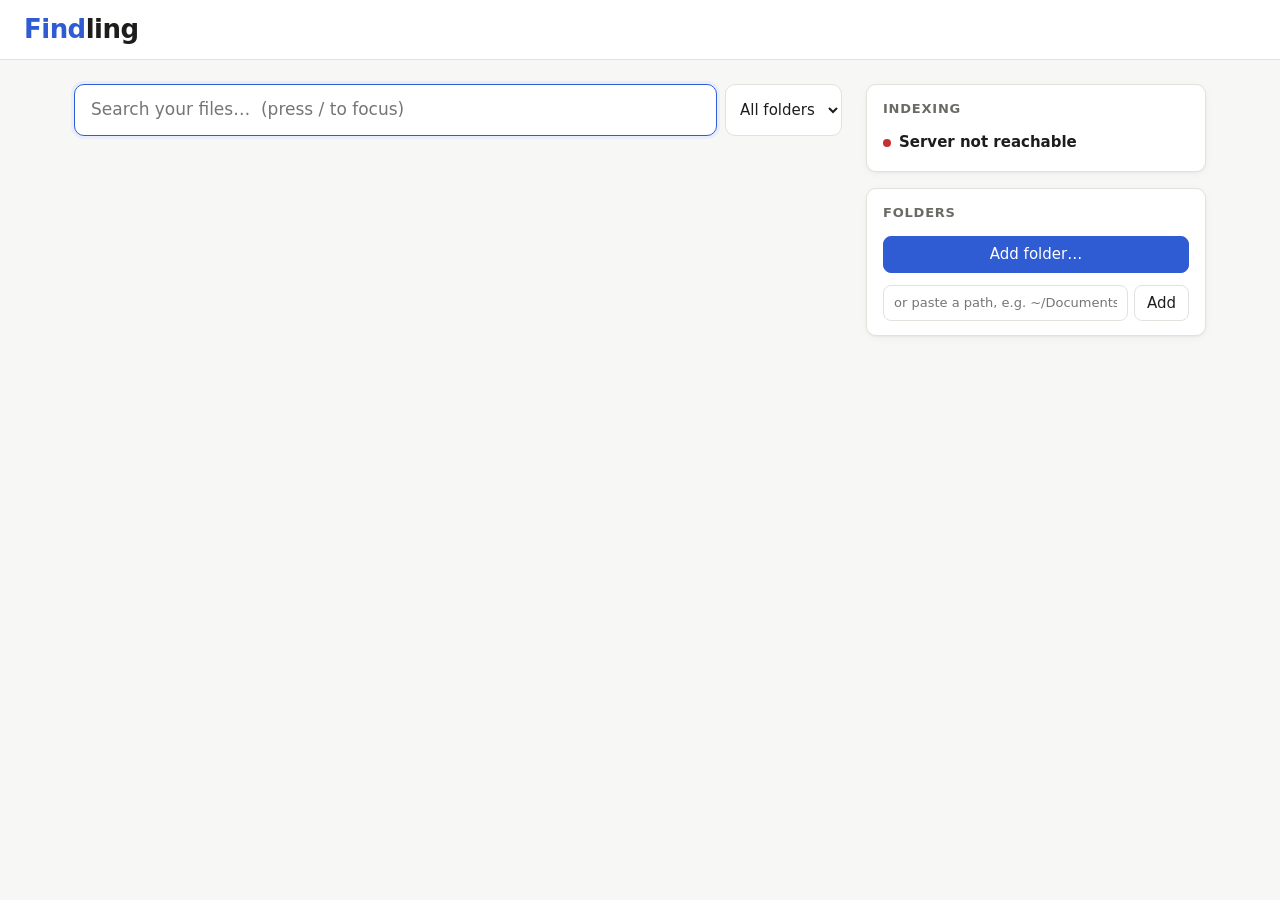
==== src/findling/static/index.html @ 0dbaeb03 "Initial commit: Findling, private local search over your folders Hybrid search (meaning + exact word" ====
<!doctype html>
<html lang="en">
<head>
<meta charset="utf-8">
<meta name="viewport" content="width=device-width, initial-scale=1">
<title>Findling</title>
<style>
  :root {
    --bg: #f7f7f5;
    --surface: #ffffff;
    --surface-2: #f0f0ed;
    --text: #1d1d1b;
    --muted: #6b6b66;
    --border: #e2e2dd;
    --accent: #2f5bd3;
    --accent-soft: #e8eefc;
    --mark: #fff1a8;
    --ok: #1f8a4c;
    --warn: #b7791f;
    --bad: #c53030;
    --shadow: 0 1px 2px rgba(0,0,0,.04), 0 2px 8px rgba(0,0,0,.04);
    --radius: 10px;
    --mono: ui-monospace, SFMono-Regular, Menlo, monospace;
  }
  @media (prefers-color-scheme: dark) {
    :root {
      --bg: #161615;
      --surface: #1f1f1d;
      --surface-2: #2a2a27;
      --text: #ececea;
      --muted: #9a9a94;
      --border: #33332f;
      --accent: #7c9cf5;
      --accent-soft: #252d45;
      --mark: #5a4b12;
      --ok: #4cc782;
      --warn: #e0a84a;
      --bad: #f07272;
      --shadow: none;
    }
  }
  * { box-sizing: border-box; }
  html, body { margin: 0; }
  body {
    background: var(--bg); color: var(--text);
    font: 15px/1.5 -apple-system, BlinkMacSystemFont, "Segoe UI", system-ui, sans-serif;
  }
  button, input, select { font: inherit; color: inherit; }
  button {
    cursor: pointer; border: 1px solid var(--border); background: var(--surface);
    border-radius: 8px; padding: 6px 12px;
  }
  button:hover { background: var(--surface-2); }
  button.primary { background: var(--accent); border-color: var(--accent); color: #fff; }
  button.primary:hover { filter: brightness(1.08); }
  button.link { border: none; background: none; padding: 0; color: var(--accent); }
  button.link:hover { text-decoration: underline; background: none; }
  button:disabled { opacity: .5; cursor: default; }
  a.button {
    border: 1px solid var(--border); background: var(--surface); border-radius: 8px;
    padding: 6px 12px; color: inherit; text-decoration: none;
  }
  a.button:hover { background: var(--surface-2); }

  header {
    display: flex; align-items: center; justify-content: space-between; gap: 16px;
    padding: 14px 24px; border-bottom: 1px solid var(--border); background: var(--surface);
  }
  .brand { font-weight: 700; font-size: 26px; letter-spacing: -.02em; line-height: 1.2; }
  .brand span { color: var(--accent); }
  .dot { width: 8px; height: 8px; border-radius: 50%; background: var(--muted); flex: none; }
  .dot.ok { background: var(--ok); }
  .dot.warn { background: var(--warn); }
  .dot.bad { background: var(--bad); }
  .dot.busy { background: var(--accent); animation: pulse 1.2s ease-in-out infinite; }
  @keyframes pulse { 50% { opacity: .35; } }

  main {
    display: grid; grid-template-columns: minmax(0, 1fr) 340px; gap: 24px;
    max-width: 1180px; margin: 0 auto; padding: 24px;
  }
  @media (max-width: 860px) {
    main { grid-template-columns: minmax(0, 1fr); padding: 16px; }
    header { padding: 12px 16px; }
  }

  .searchbar { display: flex; gap: 8px; }
  .searchbar input {
    flex: 1; min-width: 0; padding: 12px 16px; font-size: 17px; border-radius: var(--radius);
    border: 1px solid var(--border); background: var(--surface); box-shadow: var(--shadow); outline: none;
  }
  .searchbar input:focus { border-color: var(--accent); box-shadow: 0 0 0 3px var(--accent-soft); }
  .searchbar select {
    max-width: 180px; padding: 0 10px; border-radius: var(--radius);
    border: 1px solid var(--border); background: var(--surface);
  }
  .meta { color: var(--muted); font-size: 13px; margin: 10px 2px 14px; min-height: 20px; }

  .result {
    background: var(--surface); border: 1px solid var(--border); border-radius: var(--radius);
    padding: 14px 16px; margin-bottom: 12px; box-shadow: var(--shadow);
  }
  .result-head { display: flex; align-items: baseline; gap: 10px; flex-wrap: wrap; }
  .badge {
    font: 600 11px/1 var(--mono); text-transform: uppercase; padding: 4px 6px; border-radius: 5px;
    background: var(--accent-soft); color: var(--accent); flex: none;
  }
  .result-name { font-weight: 600; word-break: break-word; }
  .result-path { color: var(--muted); font-size: 13px; word-break: break-all; margin-top: 2px; }
  .result-actions { margin-left: auto; display: flex; gap: 6px; }
  .result-actions button, .result-actions a.button { font-size: 13px; padding: 3px 10px; }
  .match { margin-top: 10px; }
  .match + .match { border-top: 1px dashed var(--border); padding-top: 10px; }
  .match-head { display: flex; align-items: flex-start; gap: 10px; margin-bottom: 4px; }
  .crumbs { font-size: 13px; color: var(--muted); flex: 1; min-width: 0; }
  .match-head a.button { font-size: 12px; padding: 1px 9px; flex: none; margin-left: auto; }
  .crumbs b { font-weight: 550; color: var(--text); }
  .snippet { white-space: pre-wrap; word-break: break-word; }
  .snippet.code { font: 13px/1.5 var(--mono); }
  mark { background: var(--mark); color: inherit; border-radius: 3px; padding: 0 1px; }
  .more-row { margin-top: 8px; font-size: 13px; display: flex; gap: 14px; }

  .notice {
    background: var(--surface-2); border: 1px solid var(--border); border-radius: var(--radius);
    padding: 10px 14px; margin-bottom: 12px; font-size: 14px; color: var(--muted);
  }
  .notice b { color: var(--text); }

  .empty {
    text-align: center; color: var(--muted); padding: 48px 16px;
    border: 1px dashed var(--border); border-radius: var(--radius);
  }
  .empty h2 { color: var(--text); font-size: 17px; margin: 0 0 6px; }

  aside { display: flex; flex-direction: column; gap: 16px; }
  .panel {
    background: var(--surface); border: 1px solid var(--border); border-radius: var(--radius);
    padding: 14px 16px; box-shadow: var(--shadow);
  }
  .panel h3 {
    margin: 0 0 10px; font-size: 13px; text-transform: uppercase; letter-spacing: .06em; color: var(--muted);
    display: flex; justify-content: space-between; align-items: center;
  }
  .phase { display: flex; align-items: center; gap: 8px; font-weight: 600; min-height: 28px; }
  .phase-label { flex: 1; min-width: 0; }
  .phase-action {
    display: inline-flex; align-items: center; gap: 6px; flex: none;
    font-size: 12px; font-weight: 500; padding: 4px 10px; border-radius: 999px;
  }
  .phase-action svg { width: 10px; height: 10px; fill: currentColor; }
  .phase-action.resume { background: var(--accent); border-color: var(--accent); color: #fff; }
  .phase-action.resume:hover { filter: brightness(1.08); background: var(--accent); }
  .phase-msg { color: var(--muted); font-size: 13px; margin-top: 4px; word-break: break-word; }
  .progress { margin-top: 12px; }
  .progress-bar { height: 6px; background: var(--surface-2); border-radius: 3px; overflow: hidden; }
  .progress-bar > div { height: 100%; background: var(--accent); border-radius: 3px; transition: width .4s ease; }
  .progress-text { display: flex; justify-content: space-between; gap: 8px; font-size: 12px;
    color: var(--muted); margin-top: 4px; font-variant-numeric: tabular-nums; }
  .counters { display: grid; grid-template-columns: repeat(3, 1fr); gap: 8px; margin-top: 12px; }
  .counter { background: var(--surface-2); border-radius: 8px; padding: 6px 8px; }
  .counter .n { font-weight: 650; font-variant-numeric: tabular-nums; }
  .counter .l { font-size: 12px; color: var(--muted); }
  .counter.bad .n { color: var(--bad); }
  .list { list-style: none; margin: 10px 0 0; padding: 0; font-size: 13px; }
  .list li { display: flex; gap: 8px; align-items: baseline; padding: 3px 0; }
  .list .grow { flex: 1; min-width: 0; overflow: hidden; text-overflow: ellipsis; white-space: nowrap; }
  .list .muted { color: var(--muted); flex: none; }
  details { margin-top: 10px; font-size: 13px; }
  summary { cursor: pointer; color: var(--muted); }
  details .list li { flex-direction: column; gap: 0; }
  details .reason { color: var(--muted); word-break: break-word; }

  .folder { padding: 10px 0; border-top: 1px solid var(--border); }
  .folder:first-of-type { border-top: none; padding-top: 0; }
  .folder-top { display: flex; align-items: center; gap: 8px; }
  .folder-name { font-weight: 600; flex: 1; min-width: 0; overflow: hidden; text-overflow: ellipsis; white-space: nowrap; }
  .folder-path { font-size: 12px; color: var(--muted); word-break: break-all; }
  .folder-stats { font-size: 12px; color: var(--muted); margin-top: 2px; }
  .folder-problem { font-size: 12px; color: var(--bad); margin-top: 4px; }
  .folder .remove { font-size: 12px; padding: 2px 8px; }
  .confirm { display: flex; gap: 6px; align-items: center; font-size: 12px; margin-top: 6px; }
  .confirm button { font-size: 12px; padding: 2px 8px; }
  .confirm .danger { background: var(--bad); border-color: var(--bad); color: #fff; }
  .add-row { display: flex; gap: 6px; margin-top: 12px; }
  .add-row input {
    flex: 1; min-width: 0; padding: 6px 10px; border-radius: 8px; border: 1px solid var(--border);
    background: var(--surface); font-size: 13px;
  }
  .full { width: 100%; margin-top: 4px; }

  #toast {
    position: fixed; left: 50%; bottom: 24px; transform: translateX(-50%) translateY(20px);
    background: var(--text); color: var(--bg); padding: 10px 16px; border-radius: 8px; font-size: 14px;
    max-width: min(560px, calc(100vw - 32px)); opacity: 0; pointer-events: none;
    transition: opacity .2s, transform .2s;
  }
  #toast.show { opacity: 1; transform: translateX(-50%) translateY(0); }
  #toast.bad { background: var(--bad); color: #fff; }
  .spinner {
    width: 10px; height: 10px; border: 2px solid var(--border); border-top-color: var(--accent);
    border-radius: 50%; animation: spin .8s linear infinite; flex: none; align-self: center;
  }
  @keyframes spin { to { transform: rotate(360deg); } }
</style>
</head>
<body>
<header>
  <div class="brand"><span>Find</span>ling</div>
</header>

<main>
  <section>
    <form class="searchbar" id="search-form" autocomplete="off">
      <input id="q" type="search" placeholder="Search your files…  (press / to focus)" autofocus>
      <select id="folder-filter" title="Search in"><option value="">All folders</option></select>
    </form>
    <div class="meta" id="meta"></div>
    <div id="results"></div>
  </section>

  <aside>
    <div class="panel" id="indexing-panel">
      <h3>Indexing</h3>
      <div id="indexing"><div class="phase"><span class="dot busy"></span><span class="phase-label">Starting…</span></div></div>
    </div>
    <div class="panel">
      <h3>Folders</h3>
      <div id="folders"></div>
      <button class="primary full" id="pick">Add folder…</button>
      <form class="add-row" id="add-form">
        <input id="add-path" placeholder="or paste a path, e.g. ~/Documents">
        <button type="submit">Add</button>
      </form>
    </div>
  </aside>
</main>

<div id="toast"></div>

<script>
"use strict";

const $ = (id) => document.getElementById(id);
const el = (tag, props = {}, ...children) => {
  const node = Object.assign(document.createElement(tag), props);
  for (const c of children) if (c != null) node.append(c);
  return node;
};

let status = null;
let lastStatusKey = "";
let lastResults = null;
const openDetails = new Set(); // which collapsible lists the user has opened

// ---------- helpers ----------

let toastTimer;
function toast(message, bad = false) {
  const t = $("toast");
  t.textContent = message;
  t.className = "show" + (bad ? " bad" : "");
  clearTimeout(toastTimer);
  toastTimer = setTimeout(() => (t.className = bad ? "bad" : ""), bad ? 6000 : 3000);
}

async function api(path, body) {
  const options = body === undefined ? {} : {
    method: "POST",
    headers: { "Content-Type": "application/json" },
    body: JSON.stringify(body),
  };
  const res = await fetch(path, options);
  let data = null;
  try { data = await res.json(); } catch { /* empty body */ }
  if (!res.ok) throw new Error((data && data.detail) || `Request failed (${res.status})`);
  return data;
}

const fmt = (n) => n.toLocaleString();
const plural = (n, word) => `${fmt(n)} ${word}${n === 1 ? "" : "s"}`;
const CODE_TYPES = new Set(["py","js","ts","tsx","jsx","java","go","rs","c","h","cpp","cs","rb","php","swift",
  "kt","scala","sh","sql","json","yaml","yml","toml","css","scss","html","xml","lua","r","dart","vue","svelte"]);

// Text with <mark>s at [start, end] ranges. Ranges count code points (as in Python),
// so slice an array of code points, not the UTF-16 string.
function marked(text, ranges, from = 0, to = null) {
  const chars = Array.from(text);
  to = to ?? chars.length;
  const frag = document.createDocumentFragment();
  let pos = from;
  for (const [a, b] of ranges || []) {
    const s0 = Math.max(a, from), e0 = Math.min(b, to);
    if (e0 <= s0) continue;
    if (s0 > pos) frag.append(chars.slice(pos, s0).join(""));
    frag.append(el("mark", { textContent: chars.slice(s0, e0).join("") }));
    pos = e0;
  }
  if (pos < to) frag.append(chars.slice(pos, to).join(""));
  return frag;
}

// Collapse runs of whitespace inside a fragment's text nodes (prose only).
function squeeze(frag) {
  for (const node of [frag, ...frag.querySelectorAll("mark")])
    for (const t of node.childNodes)
      if (t.nodeType === Node.TEXT_NODE) t.textContent = t.textContent.replace(/\s+/g, " ");
  return frag;
}

// ---------- search ----------

// Search once typing pauses this long. The running search is only cancelled then
// too, so short pauses while typing don't start and cancel searches.
const TYPING_PAUSE_MS = 200;
// While typing, shorter queries aren't searched: full-text search needs 3 letters,
// and meaning search on a letter or two finds nothing useful. Enter searches anyway.
const MIN_TYPED_CHARS = 3;
let searchHint = ""; // shown instead of results, e.g. "type at least 3 characters"
let searchTimer;
let searchController;
let searchKey = null; // query + folder of the search running or shown

// force: search again even if the query is unchanged (Enter refreshes the results).
function scheduleSearch(delay = TYPING_PAUSE_MS, force = false) {
  clearTimeout(searchTimer);
  searchTimer = setTimeout(() => runSearch(force), delay);
}

async function runSearch(force = false) {
  const q = $("q").value.trim();
  const folder = $("folder-filter").value;
  const key = JSON.stringify([q, folder]);
  // Same query as before (e.g. a trailing space, or a letter typed and deleted):
  // keep the running search or the results shown.
  if (key === searchKey && !force) return;
  if (searchController) searchController.abort();
  searchKey = null;
  searchHint = "";
  if (!q || (!force && Array.from(q).length < MIN_TYPED_CHARS)) {
    searchKey = key;
    if (q) searchHint = `Type at least ${MIN_TYPED_CHARS} characters, or press Enter to search.`;
    lastResults = null;
    renderResults();
    return;
  }
  if (status && !status.model_ready) {
    $("meta").textContent = "The search model is still loading…";
    return;
  }
  searchKey = key;
  searchController = new AbortController();
  const params = new URLSearchParams({ q, k: "15" });
  if (folder) params.set("folder", folder);
  try {
    const res = await fetch(`/api/search?${params}`, { signal: searchController.signal });
    const data = await res.json();
    if (!res.ok) throw new Error(data.detail || "Search failed");
    lastResults = data;
    renderResults();
  } catch (e) {
    if (e.name === "AbortError") return;
    searchKey = null; // failed: the same query may be tried again
    $("meta").textContent = e.message;
  }
}

function renderResults() {
  const box = $("results");
  box.replaceChildren();
  if (!lastResults) {
    $("meta").textContent = searchHint;
    if (status && status.folders.length === 0) {
      box.append(el("div", { className: "empty" },
        el("h2", { textContent: "Nothing indexed yet" }),
        el("div", { textContent: "Add a folder on the right to start indexing." })));
    }
    return;
  }
  const { results, seconds, weak } = lastResults;
  $("meta").textContent = results.length
    ? `${plural(results.length, "file")} · ${Math.round(seconds * 1000)} ms`
    : "";
  if (!results.length) {
    box.append(el("div", { className: "empty" },
      el("h2", { textContent: "No matches" }),
      el("div", { textContent: "Try other words, or check that the folder is indexed." })));
    return;
  }
  if (weak) {
    box.append(el("div", { className: "notice" },
      el("b", { textContent: "No file contains these words. " }),
      "These are the closest matches by meaning and may not be what you're looking for."));
  }
  for (const r of results) box.append(renderResult(r));
}

function renderMatch(r, m, isCode) {
  const crumbs = [];
  if (m.headings) {
    const b = el("b");
    b.append(marked(m.headings, m.heading_highlights));
    // " > " separators read nicer as " › " (same length, so ranges stay valid)
    for (const t of [b, ...b.querySelectorAll("mark")])
      for (const n of t.childNodes)
        if (n.nodeType === Node.TEXT_NODE) n.textContent = n.textContent.replaceAll(" > ", " › ");
    crumbs.push(b);
  }
  if (m.page) crumbs.push(`${m.headings ? " · " : ""}page ${m.page}`);
  const length = Array.from(m.text).length;
  const [from, to] = m.snippet || [0, length];
  const partial = from > 0 || to < length;
  const snippet = el("div", { className: "snippet" + (isCode ? " code" : "") });
  const show = (full) => {
    const frag = full ? marked(m.text, m.highlights) : marked(m.text, m.highlights, from, to);
    if (!full && from > 0) frag.prepend("… ");
    if (!full && to < length) frag.append(" …");
    snippet.replaceChildren(isCode ? frag : squeeze(frag));
  };
  show(false);
  // View: this passage highlighted in the file (when the browser can show the file).
  const url = m.view_url; // from the server: /show/… (null for Office files)
  const view = url ? el("a", { className: "button", href: url, target: "_blank", textContent: "View",
    title: "Open the file in the browser with this passage highlighted" }) : null;
  const head = crumbs.length || view
    ? el("div", { className: "match-head" }, crumbs.length ? el("div", { className: "crumbs" }, ...crumbs) : null, view)
    : null;
  const node = el("div", { className: "match" }, head, snippet);
  if (partial) {
    let full = false;
    const toggle = el("button", { className: "link", textContent: "Show more", type: "button" });
    toggle.onclick = () => { full = !full; show(full); toggle.textContent = full ? "Show less" : "Show more"; };
    node.append(el("div", { className: "more-row" }, toggle));
  }
  return node;
}

function renderResult(r) {
  const folderName = r.folder.split("/").filter(Boolean).pop() || r.folder;
  const isCode = CODE_TYPES.has(r.file_type);
  const revealBtn = el("button", { textContent: "Show in Finder", type: "button", title: r.full_path });
  revealBtn.onclick = () => openFile(r, true);
  // Files the browser can show get a View button on each passage instead (renderMatch).
  // The rest (Word, PowerPoint, Excel) get one here that opens them in their app.
  let viewBtn = null;
  if (!r.matches[0].view_url) {
    viewBtn = el("button", { textContent: "View", type: "button", title: "Open in its app" });
    viewBtn.onclick = () => openFile(r, false);
  }
  const card = el("article", { className: "result" },
    el("div", { className: "result-head" },
      el("span", { className: "badge", textContent: (r.file_type || "file").slice(0, 8) }),
      el("span", { className: "result-name", textContent: r.name }),
      el("div", { className: "result-actions" }, viewBtn, revealBtn)),
    el("div", { className: "result-path", title: r.full_path }, `${folderName}/`, marked(r.path, r.path_highlights)),
    renderMatch(r, r.matches[0], isCode));
  if (r.matches.length > 1) {
    const extra = el("div", { hidden: true }, ...r.matches.slice(1).map((m) => renderMatch(r, m, isCode)));
    const n = r.matches.length - 1;
    const btn = el("button", { className: "link", type: "button",
      textContent: `${n} more ${n === 1 ? "match" : "matches"} in this file` });
    btn.onclick = () => {
      extra.hidden = !extra.hidden;
      btn.textContent = extra.hidden ? `${n} more ${n === 1 ? "match" : "matches"} in this file` : "Hide other matches";
    };
    card.append(extra, el("div", { className: "more-row" }, btn));
  }
  return card;
}

async function openFile(r, reveal) {
  try { await api("/api/open", { folder: r.folder, path: r.path, reveal }); }
  catch (e) { toast(e.message, true); }
}

// ---------- status ----------

// A <details> list that stays open/closed across the once-a-second re-render.
function collapsible(id, summary, list) {
  const node = el("details", { open: openDetails.has(id) }, el("summary", { textContent: summary }), list);
  node.addEventListener("toggle", () => {
    if (node.open) openDetails.add(id); else openDetails.delete(id);
  });
  return node;
}

const PHASES = {
  starting:      ["busy", "Starting…"],
  loading_model: ["busy", "Loading search model…"],
  catching_up:   ["busy", "Indexing…"],
  updating:      ["busy", "Updating changed files…"],
  up_to_date:    ["ok",   "Up to date"],
  paused:        ["warn", "Indexing paused"],
  user_paused:   ["warn", "Paused by you"],
  error:         ["bad",  "Indexing error"],
};

const ICONS = {
  pause: '<svg viewBox="0 0 10 10" aria-hidden="true"><rect x="1.5" y="1" width="2.5" height="8" rx=".6"/><rect x="6" y="1" width="2.5" height="8" rx=".6"/></svg>',
  play:  '<svg viewBox="0 0 10 10" aria-hidden="true"><path d="M2.5 1.2v7.6a.5.5 0 0 0 .76.43l6.1-3.8a.5.5 0 0 0 0-.86L3.26.77a.5.5 0 0 0-.76.43z"/></svg>',
  retry: '<svg viewBox="0 0 10 10" aria-hidden="true"><path d="M8.4 5.6A3.5 3.5 0 1 1 7.5 2.5" fill="none" stroke="currentColor" stroke-width="1.5" stroke-linecap="round"/><path d="M8.9.6v3H5.9z"/></svg>',
};

// Poll often only while something is happening; back off when idle or hidden.
const BUSY_PHASES = new Set(["starting", "loading_model", "catching_up", "updating"]);
let pollTimer;

function nextPollDelay() {
  if (document.hidden) return 30000;
  if (!status) return 3000; // server not reachable: retry soon
  return BUSY_PHASES.has(status.indexing.phase) ? 2000 : 10000;
}

// After a user action: refresh now instead of waiting for the next poll.
function refreshSoon() {
  clearTimeout(pollTimer);
  pollStatus();
}

async function pollStatus() {
  clearTimeout(pollTimer);
  try {
    const wasReady = status && status.model_ready;
    const next = await api("/api/status");
    const key = JSON.stringify({ ...next, uptime: 0 });
    status = next;
    if (key !== lastStatusKey) {
      lastStatusKey = key;
      renderStatus();
    }
    if (!wasReady && status.model_ready && $("q").value.trim()) runSearch();
  } catch {
    status = null;
    lastStatusKey = "";
    $("indexing").replaceChildren(el("div", { className: "phase" },
      el("span", { className: "dot bad" }), el("span", { className: "phase-label", textContent: "Server not reachable" })));
  }
  clearTimeout(pollTimer); // an overlapping refreshSoon() must not start a second loop
  pollTimer = setTimeout(pollStatus, nextPollDelay());
}

// "about 3 h 20 min left" from the server's estimate (null while it's still measuring).
function timeLeft(seconds) {
  if (seconds == null) return "estimating time left…";
  const min = Math.round(seconds / 60);
  if (min < 1) return "less than a minute left";
  if (min < 60) return `about ${min} min left`;
  const rounded = Math.round(min / 5) * 5; // hours away, minutes don't need to be exact
  const h = Math.floor(rounded / 60), m = rounded % 60;
  return `about ${h} h${m ? ` ${m} min` : ""} left`;
}

function renderStatus() {
  const ix = status.indexing;
  const [dot, label] = PHASES[ix.phase] || ["", ix.phase];

  const f = ix.files || {};
  const box = $("indexing");
  // Pause / Resume / Retry sits at the right end of the status line.
  const control = {
    catching_up: ["Pause", "pause", ICONS.pause],
    updating:    ["Pause", "pause", ICONS.pause],
    user_paused: ["Resume", "resume", ICONS.play],
    paused:      ["Retry", "restart", ICONS.retry],
    error:       ["Retry", "restart", ICONS.retry],
  }[ix.phase];
  let actionBtn = null;
  if (control) {
    const [text, action, icon] = control;
    actionBtn = el("button", { type: "button", title: `${text} indexing`,
      className: "phase-action" + (action === "resume" ? " resume" : "") });
    actionBtn.innerHTML = icon; // static SVG, no user data
    actionBtn.append(text);
    actionBtn.onclick = async () => {
      actionBtn.disabled = true; // pausing can take a moment while files in progress stop
      try { await api(`/api/indexing/${action}`, {}); } catch (e) { toast(e.message, true); }
      refreshSoon();
    };
  }
  box.replaceChildren(el("div", { className: "phase" },
    el("span", { className: `dot ${dot}` }), el("span", { className: "phase-label", textContent: label }), actionBtn));
  if (ix.message) box.append(el("div", { className: "phase-msg", textContent: ix.message }));
  // Progress of the first pass over all files (afterwards only changed files are processed).
  if (ix.phase === "catching_up" && f.total) {
    const done = Math.min(f.checked, f.total);
    const pct = Math.floor((done / f.total) * 100);
    box.append(el("div", { className: "progress", role: "progressbar",
        ariaValueMin: "0", ariaValueMax: String(f.total), ariaValueNow: String(done) },
      el("div", { className: "progress-bar" }, el("div", { style: `width:${pct}%` })),
      el("div", { className: "progress-text" },
        el("span", { textContent: `${fmt(done)} of ${plural(f.total, "file")} · ${pct}%` }),
        el("span", { textContent: timeLeft(ix.seconds_left) }))));
  }
  if (ix.files) {
    const counter = (n, l, cls = "") => el("div", { className: `counter ${cls}` },
      el("div", { className: "n", textContent: fmt(n) }), el("div", { className: "l", textContent: l }));
    box.append(el("div", { className: "counters" },
      counter(f.checked, "checked"), counter(f.added, "new"), counter(f.updated, "updated"),
      counter(f.removed, "removed"), counter(f.in_progress, "in progress"),
      counter(f.failed, "failed", f.failed ? "bad" : "")));
  }
  if (ix.active && ix.active.length) {
    box.append(el("ul", { className: "list" }, ...ix.active.map((a) => el("li", {},
      el("span", { className: "spinner" }),
      el("span", { className: "grow", textContent: a.path.split("/").pop(), title: a.path }),
      el("span", { className: "muted", textContent: `${a.seconds}s` })))));
  }
  if (status.issues.length) {
    box.append(collapsible("issues", plural(status.issues.length, "skipped file"),
      el("ul", { className: "list" }, ...status.issues.map((i) => el("li", {},
        el("span", { className: "grow", textContent: i.path, title: `${i.folder}/${i.path}` }),
        el("span", { className: "reason", textContent: i.reason }))))));
  }
  if (ix.errors && ix.errors.length) {
    box.append(collapsible("errors", plural(ix.errors.length, "recent error"),
      el("ul", { className: "list" }, ...ix.errors.map((e) => el("li", {},
        el("span", { className: "muted", textContent: new Date(e.time * 1000).toLocaleTimeString() }),
        el("span", { className: "reason", textContent: e.message }))))));
  }

  renderFolders();
  renderFolderFilter();
  if (!lastResults) renderResults();
  $("q").placeholder = status.model_ready
    ? "Search your files…  (press / to focus)"
    : "Loading search model… you can already type";
}

// ---------- folders ----------

let confirming = null; // folder path awaiting remove confirmation

function renderFolders() {
  const box = $("folders");
  box.replaceChildren();
  if (!status.folders.length) {
    box.append(el("div", { className: "phase-msg", textContent: "No folders yet." }));
    return;
  }
  for (const f of status.folders) {
    const remove = el("button", { className: "remove", textContent: "Remove", type: "button" });
    remove.onclick = () => { confirming = f.path; renderFolders(); };
    const parts = [plural(f.files, "file"), plural(f.chunks, "chunk")];
    if (f.skipped) parts.push(`${fmt(f.skipped)} skipped`);
    const node = el("div", { className: "folder" },
      el("div", { className: "folder-top" },
        el("span", { className: "folder-name", textContent: f.name, title: f.path }), remove),
      el("div", { className: "folder-path", textContent: f.path }),
      el("div", { className: "folder-stats", textContent: parts.join(" · ") }),
      f.problem ? el("div", { className: "folder-problem", textContent: f.problem }) : null);
    if (confirming === f.path) {
      const yes = el("button", { className: "danger", textContent: "Remove", type: "button" });
      const no = el("button", { textContent: "Cancel", type: "button" });
      yes.onclick = () => removeFolder(f.path);
      no.onclick = () => { confirming = null; renderFolders(); };
      node.append(el("div", { className: "confirm" }, "Remove it and its index?", yes, no));
    }
    box.append(node);
  }
}

function renderFolderFilter() {
  const select = $("folder-filter");
  const current = select.value;
  const wanted = ["", ...status.folders.map((f) => f.path)];
  const have = [...select.options].map((o) => o.value);
  if (wanted.join("\n") === have.join("\n")) return;
  select.replaceChildren(el("option", { value: "", textContent: "All folders" }),
    ...status.folders.map((f) => el("option", { value: f.path, textContent: f.name, title: f.path })));
  select.value = wanted.includes(current) ? current : "";
}

async function addFolder(path) {
  try {
    const res = await api("/api/folders", { path });
    toast(`Added ${res.path} — indexing started`);
    $("add-path").value = "";
  } catch (e) { toast(e.message, true); }
  refreshSoon();
}

async function removeFolder(path) {
  confirming = null;
  try {
    await api("/api/folders/remove", { path });
    toast("Folder removed");
    lastResults = null;
    runSearch(true); // same query, but that folder's results must go
  } catch (e) { toast(e.message, true); }
  refreshSoon();
}

$("pick").onclick = async () => {
  const btn = $("pick");
  btn.disabled = true;
  btn.textContent = "Choose a folder in the dialog…";
  try {
    const res = await api("/api/folders/pick", {});
    if (res.path) await addFolder(res.path);
  } catch (e) { toast(e.message, true); }
  finally { btn.disabled = false; btn.textContent = "Add folder…"; }
};

$("add-form").onsubmit = (e) => {
  e.preventDefault();
  const path = $("add-path").value.trim();
  if (path) addFolder(path);
};

// ---------- wiring ----------

$("search-form").onsubmit = (e) => { e.preventDefault(); scheduleSearch(0, true); };
$("q").addEventListener("input", () => scheduleSearch());
$("folder-filter").addEventListener("change", () => scheduleSearch(0));
document.addEventListener("keydown", (e) => {
  if (e.key === "/" && document.activeElement !== $("q") && document.activeElement.tagName !== "INPUT") {
    e.preventDefault();
    $("q").focus();
  } else if (e.key === "Escape" && document.activeElement === $("q")) {
    $("q").value = "";
    runSearch();
  }
});

// Searches are linkable: /?q=... (also lets you add Findling as a browser search engine).
const initial = new URLSearchParams(location.search).get("q");
if (initial) { $("q").value = initial; scheduleSearch(0, true); }
$("q").addEventListener("input", () => {
  const url = new URL(location.href);
  const q = $("q").value.trim();
  if (q) url.searchParams.set("q", q); else url.searchParams.delete("q");
  history.replaceState(null, "", url);
});

// Coming back to the tab: refresh right away instead of after the long hidden delay.
document.addEventListener("visibilitychange", () => { if (!document.hidden) refreshSoon(); });

pollStatus();
</script>
</body>
</html>
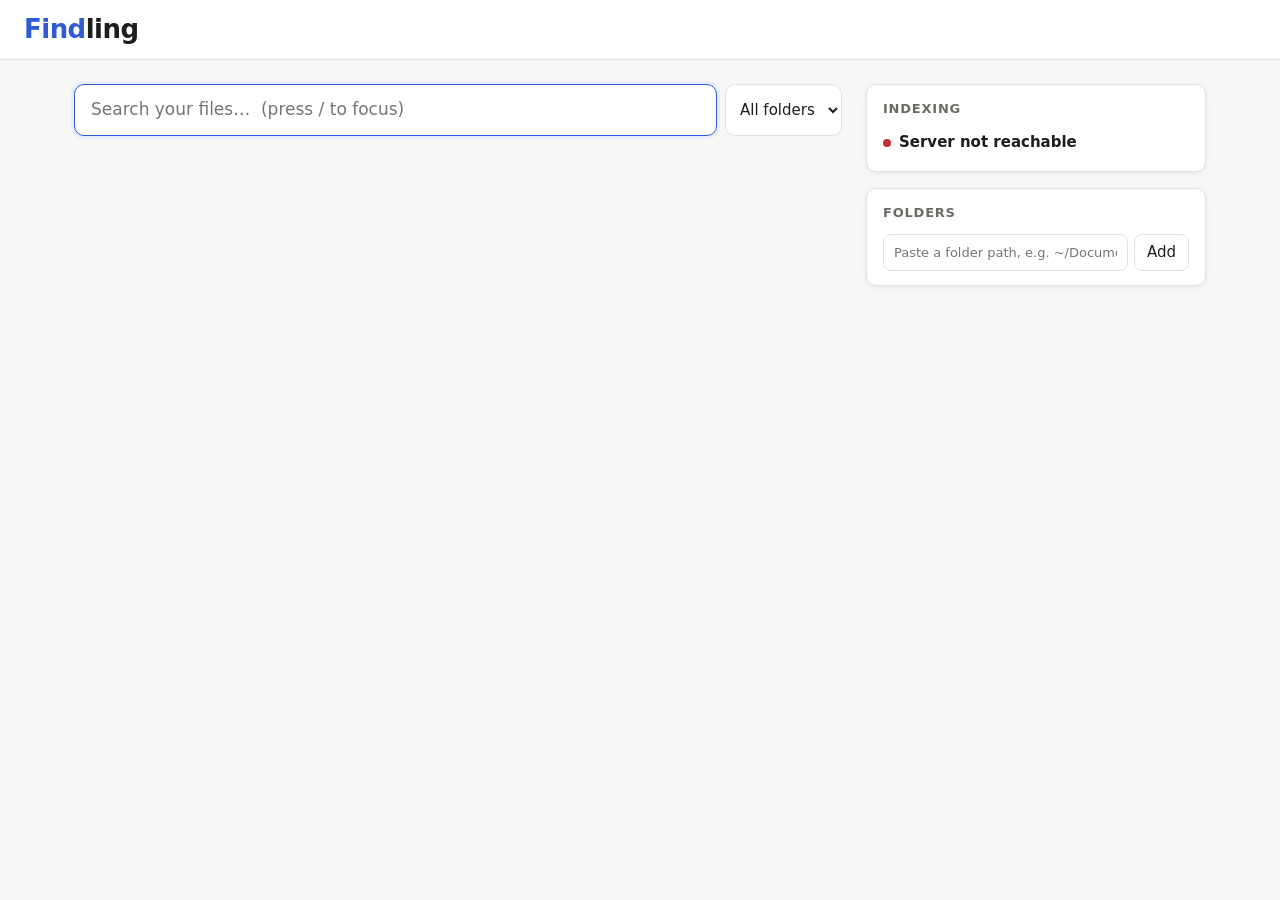
==== commit 7fa50567: "Open files and folders with xdg-open on Linux; hide the macOS folder dialog /usr/bin/open is not mac" ====
--- a/src/findling/static/index.html
+++ b/src/findling/static/index.html
@@ -277,6 +277,7 @@
 }
 
 const fmt = (n) => n.toLocaleString();
+const IS_MAC = /Mac/.test(navigator.platform); // the server only serves this machine, so it's its OS too
 const plural = (n, word) => `${fmt(n)} ${word}${n === 1 ? "" : "s"}`;
 const CODE_TYPES = new Set(["py","js","ts","tsx","jsx","java","go","rs","c","h","cpp","cs","rb","php","swift",
   "kt","scala","sh","sql","json","yaml","yml","toml","css","scss","html","xml","lua","r","dart","vue","svelte"]);
@@ -437,7 +438,7 @@
 function renderResult(r) {
   const folderName = r.folder.split("/").filter(Boolean).pop() || r.folder;
   const isCode = CODE_TYPES.has(r.file_type);
-  const revealBtn = el("button", { textContent: "Show in Finder", type: "button", title: r.full_path });
+  const revealBtn = el("button", { textContent: IS_MAC ? "Show in Finder" : "Show in folder", type: "button", title: r.full_path });
   revealBtn.onclick = () => openFile(r, true);
   // Files the browser can show get a View button on each passage instead (renderMatch).
   // The rest (Word, PowerPoint, Excel) get one here that opens them in their app.
@@ -593,8 +594,11 @@
   if (ix.files) {
     const counter = (n, l, cls = "") => el("div", { className: `counter ${cls}` },
       el("div", { className: "n", textContent: fmt(n) }), el("div", { className: "l", textContent: l }));
+    // Not f.unchanged: that one counts every hourly rescan again, "checked" doesn't.
+    const unchanged = Math.max(0, f.checked - f.added - f.updated - f.failed);
     box.append(el("div", { className: "counters" },
-      counter(f.checked, "checked"), counter(f.added, "new"), counter(f.updated, "updated"),
+      counter(f.checked, "checked"), counter(unchanged, "unchanged"), counter(f.added, "new"),
+      counter(f.updated, "updated"),
       counter(f.removed, "removed"), counter(f.in_progress, "in progress"),
       counter(f.failed, "failed", f.failed ? "bad" : "")));
   }
@@ -699,6 +703,10 @@
   } catch (e) { toast(e.message, true); }
   finally { btn.disabled = false; btn.textContent = "Add folder…"; }
 };
+if (!IS_MAC) { // the folder dialog is macOS only
+  $("pick").remove();
+  $("add-path").placeholder = "Paste a folder path, e.g. ~/Documents";
+}
 
 $("add-form").onsubmit = (e) => {
   e.preventDefault();
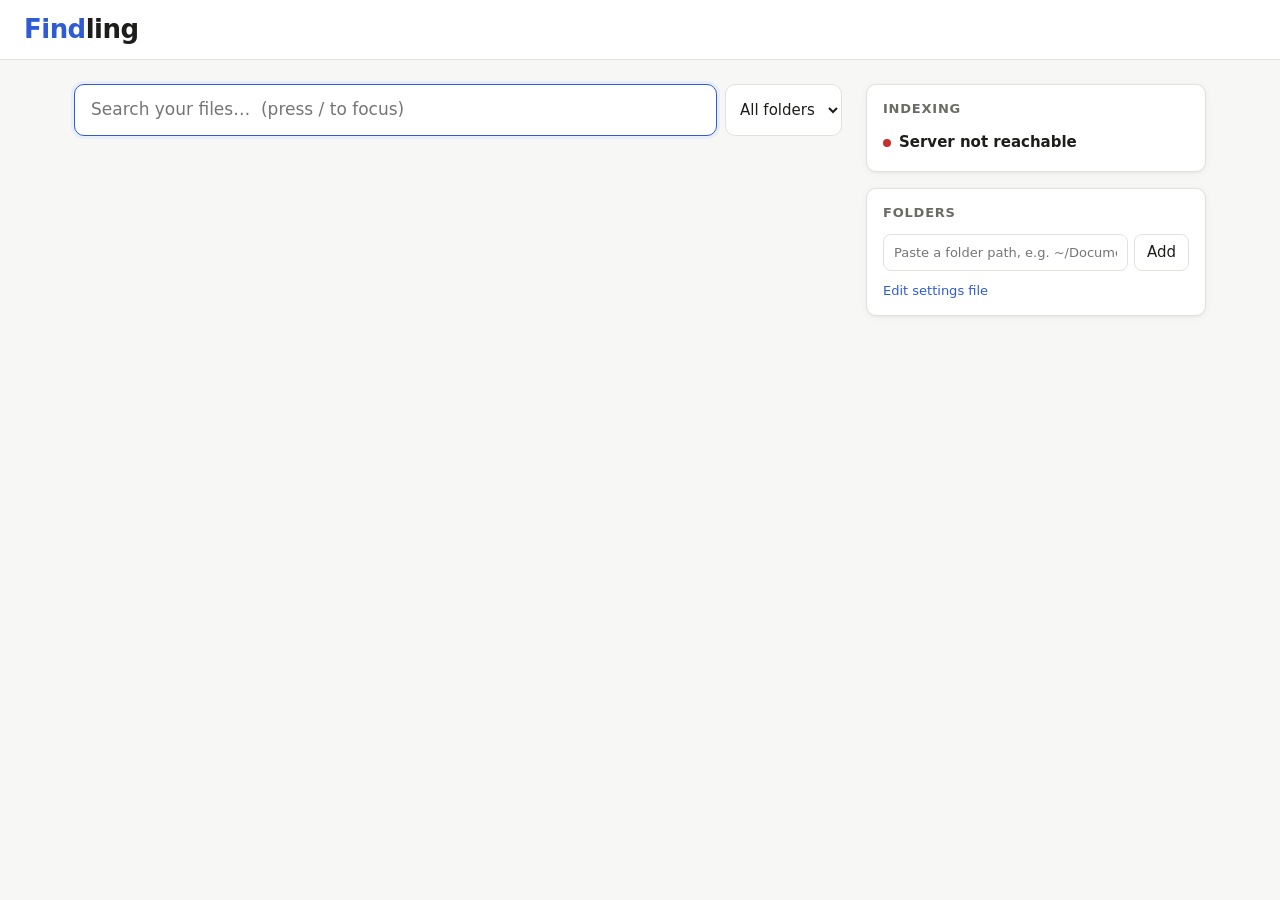
==== commit 3291ae4c: "Optional OCR for scanned PDFs, and a web app link to edit the settings file ocr = true in folders.to" ====
--- a/src/findling/static/index.html
+++ b/src/findling/static/index.html
@@ -182,6 +182,7 @@
   .confirm button { font-size: 12px; padding: 2px 8px; }
   .confirm .danger { background: var(--bad); border-color: var(--bad); color: #fff; }
   .add-row { display: flex; gap: 6px; margin-top: 12px; }
+  #open-config { margin-top: 10px; font-size: 13px; }
   .add-row input {
     flex: 1; min-width: 0; padding: 6px 10px; border-radius: 8px; border: 1px solid var(--border);
     background: var(--surface); font-size: 13px;
@@ -231,6 +232,7 @@
         <input id="add-path" placeholder="or paste a path, e.g. ~/Documents">
         <button type="submit">Add</button>
       </form>
+      <button class="link" id="open-config" type="button" title="folders.toml: folders, OCR and other settings">Edit settings file</button>
     </div>
   </aside>
 </main>
@@ -703,6 +705,12 @@
   } catch (e) { toast(e.message, true); }
   finally { btn.disabled = false; btn.textContent = "Add folder…"; }
 };
+$("open-config").addEventListener("click", async () => {
+  try {
+    await api("/api/config/open", {});
+    toast("Opened the settings file. Restart Findling after saving changes.");
+  } catch (e) { toast(e.message, true); }
+});
 if (!IS_MAC) { // the folder dialog is macOS only
   $("pick").remove();
   $("add-path").placeholder = "Paste a folder path, e.g. ~/Documents";
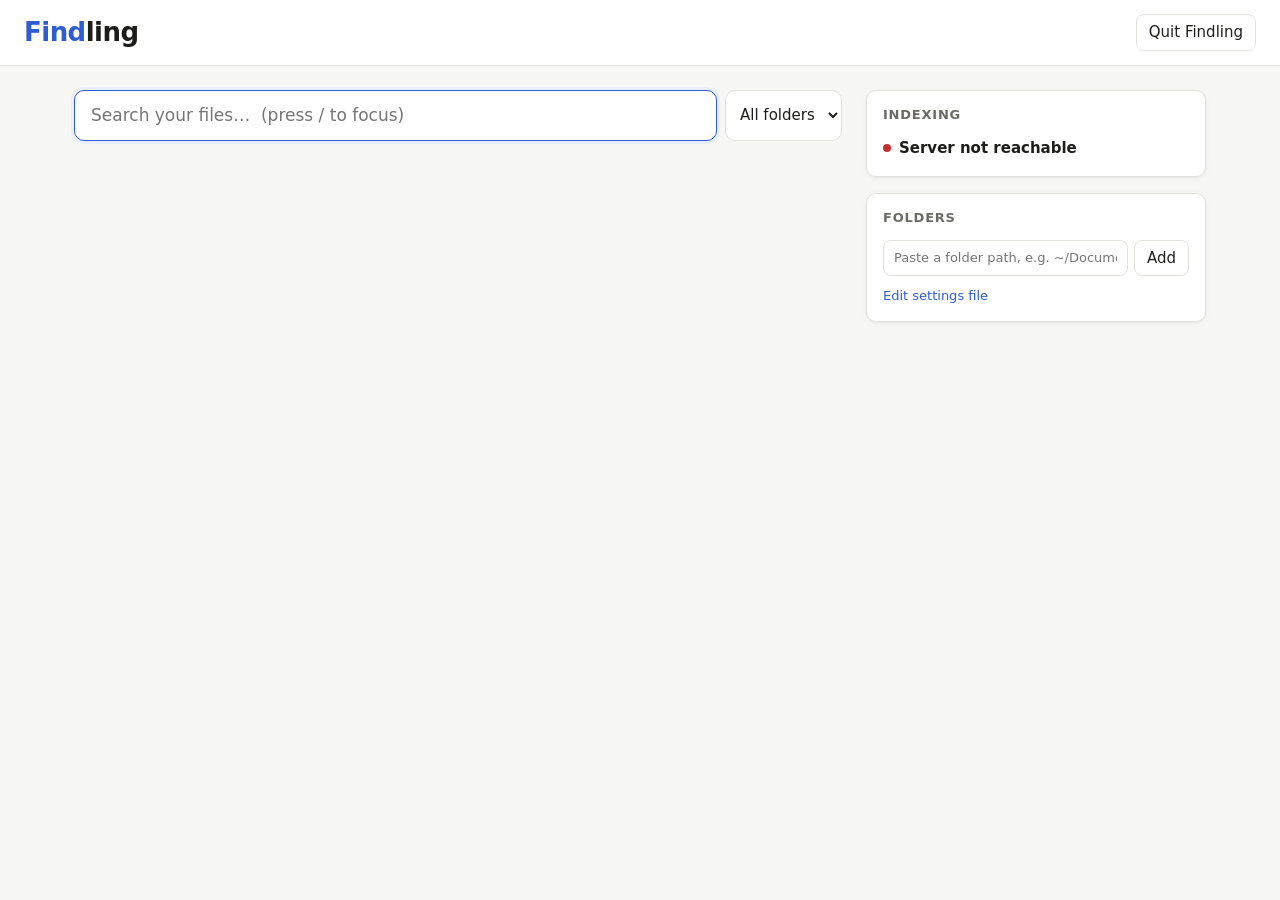
==== commit 5eff7b7a: "Quit button in the web app "Quit Findling" stops the server like Ctrl-C does: indexing stops cleanly" ====
--- a/src/findling/static/index.html
+++ b/src/findling/static/index.html
@@ -189,6 +189,10 @@
   }
   .full { width: 100%; margin-top: 4px; }
 
+  #stopped {
+    position: fixed; inset: 0; display: grid; place-items: center;
+    background: var(--bg); color: var(--text); font-size: 18px;
+  }
   #toast {
     position: fixed; left: 50%; bottom: 24px; transform: translateX(-50%) translateY(20px);
     background: var(--text); color: var(--bg); padding: 10px 16px; border-radius: 8px; font-size: 14px;
@@ -207,6 +211,7 @@
 <body>
 <header>
   <div class="brand"><span>Find</span>ling</div>
+  <button id="quit" type="button" title="Stop the Findling app. Indexing picks up where it left off next time.">Quit Findling</button>
 </header>
 
 <main>
@@ -506,6 +511,7 @@
 // Poll often only while something is happening; back off when idle or hidden.
 const BUSY_PHASES = new Set(["starting", "loading_model", "catching_up", "updating"]);
 let pollTimer;
+let stopped = false; // after Quit: no more status polls
 
 function nextPollDelay() {
   if (document.hidden) return 30000;
@@ -521,6 +527,7 @@
 
 async function pollStatus() {
   clearTimeout(pollTimer);
+  if (stopped) return;
   try {
     const wasReady = status && status.model_ready;
     const next = await api("/api/status");
@@ -711,6 +718,14 @@
     toast("Opened the settings file. Restart Findling after saving changes.");
   } catch (e) { toast(e.message, true); }
 });
+$("quit").addEventListener("click", async () => {
+  try {
+    await api("/api/quit", {});
+    stopped = true; // it's gone on purpose, not "not reachable"
+    clearTimeout(pollTimer);
+    document.body.append(el("div", { id: "stopped", textContent: "Findling has stopped. You can close this tab." }));
+  } catch (e) { toast(e.message, true); }
+});
 if (!IS_MAC) { // the folder dialog is macOS only
   $("pick").remove();
   $("add-path").placeholder = "Paste a folder path, e.g. ~/Documents";
